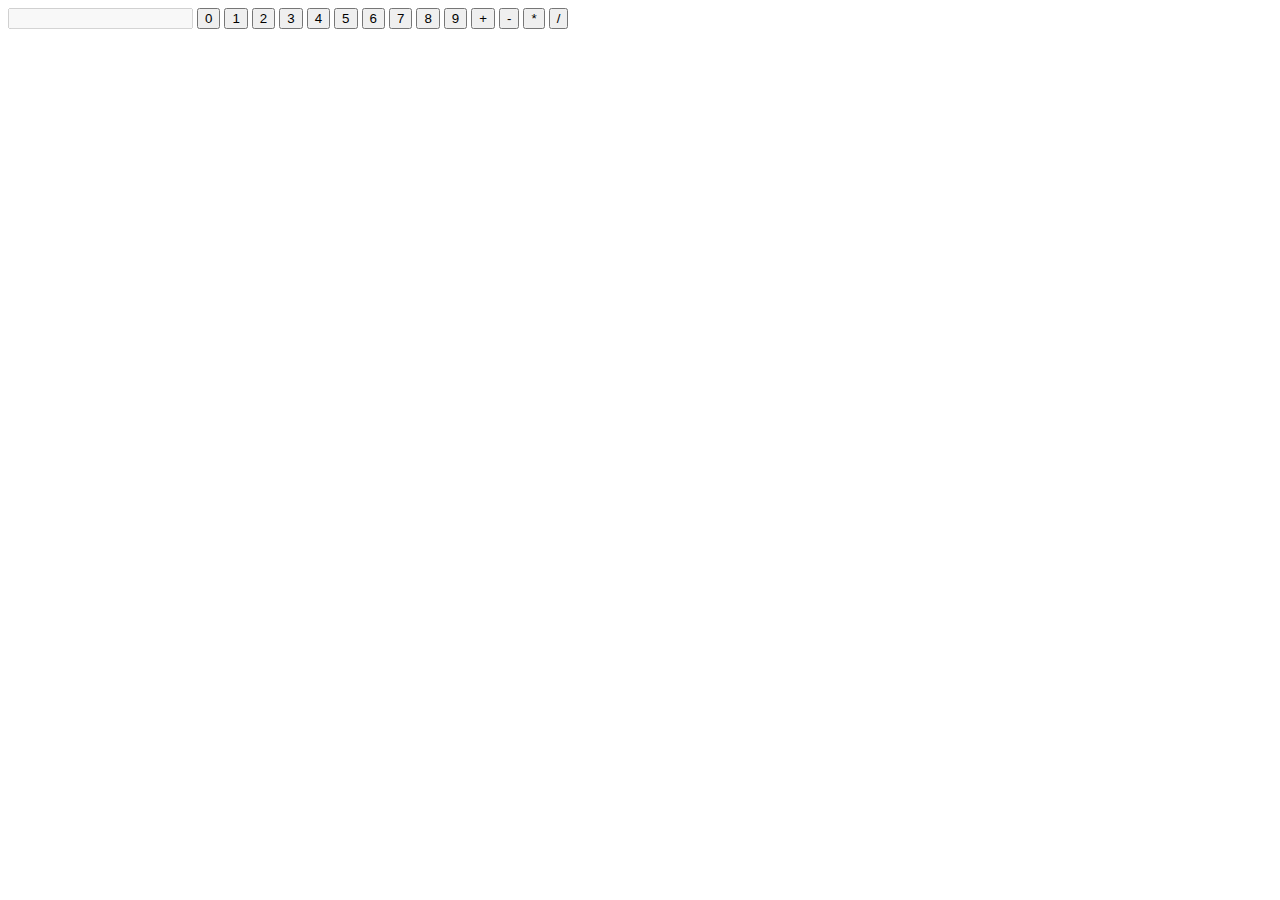
==== index.html @ 0440d81a "Create html buttons and basic functions" ====
<!DOCTYPE html>
<html lang="en">
<head>
    <meta charset="UTF-8">
    <meta name="viewport" content="width=device-width, initial-scale=1.0">
    <title>Calculadora</title>
    <link rel="stylesheet" href="style.css">
    <script src="script.js" defer></script>
</head>
<body>
    <input type="text" id="display" disabled>

	<button id="button-0">0</button>
	<button id="button-1">1</button>
	<button id="button-2">2</button>
	<button id="button-3">3</button>
	<button id="button-4">4</button>
	<button id="button-5">5</button>
	<button id="button-6">6</button>
	<button id="button-7">7</button>
	<button id="button-8">8</button>
	<button id="button-9">9</button>

	<button id="button-soma">+</button>
	<button id="button-subtracao">-</button>
	<button id="button-multiplicacao">*</button>
	<button id="button-divisao">/</button>
</body>
</html>
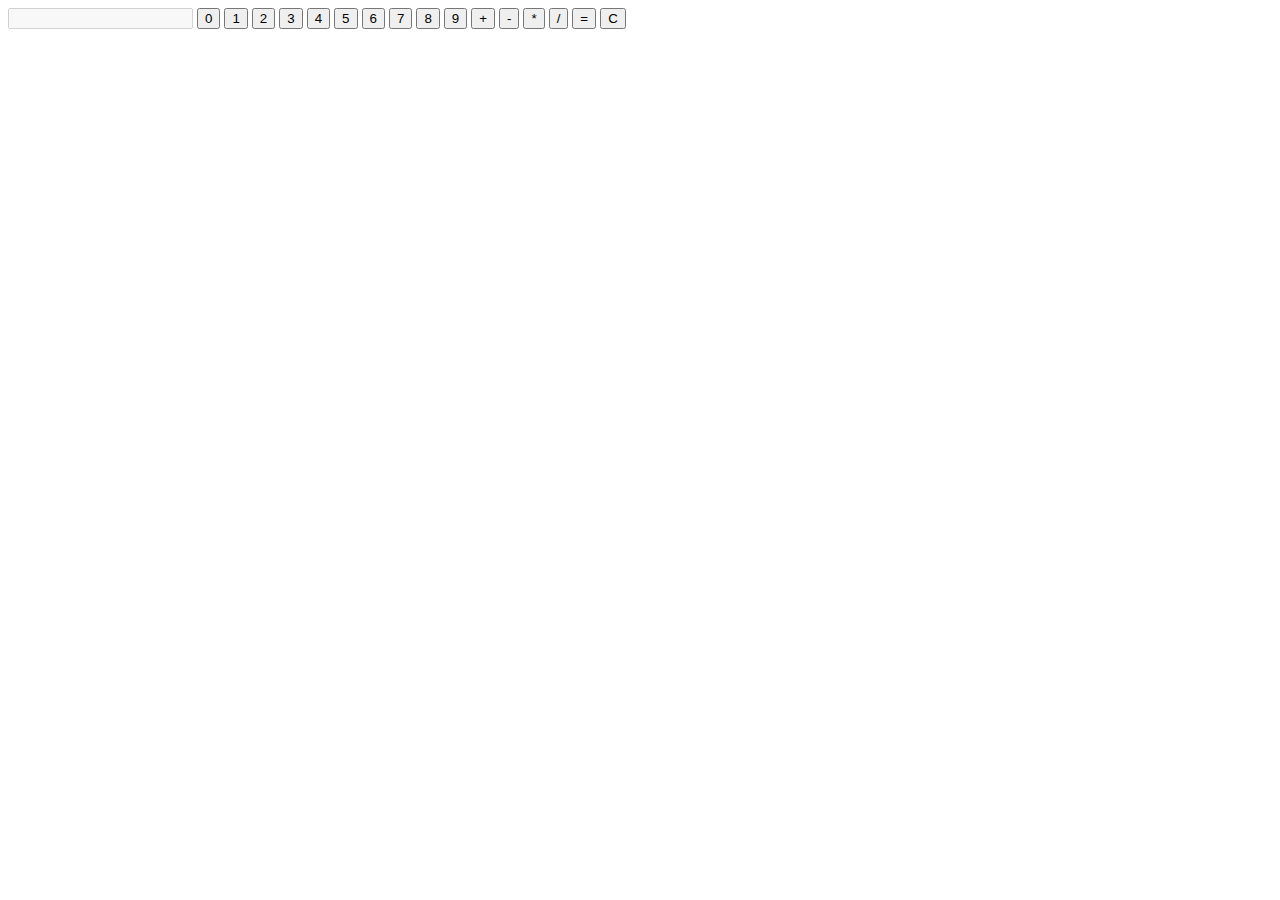
==== commit 858228e6: "Create function operate and add html buttons" ====
--- a/index.html
+++ b/index.html
@@ -25,5 +25,7 @@
 	<button id="button-subtracao">-</button>
 	<button id="button-multiplicacao">*</button>
 	<button id="button-divisao">/</button>
+    <button id="button-igual">=</button>
+    <button id="button-limpar">C</button>
 </body>
 </html>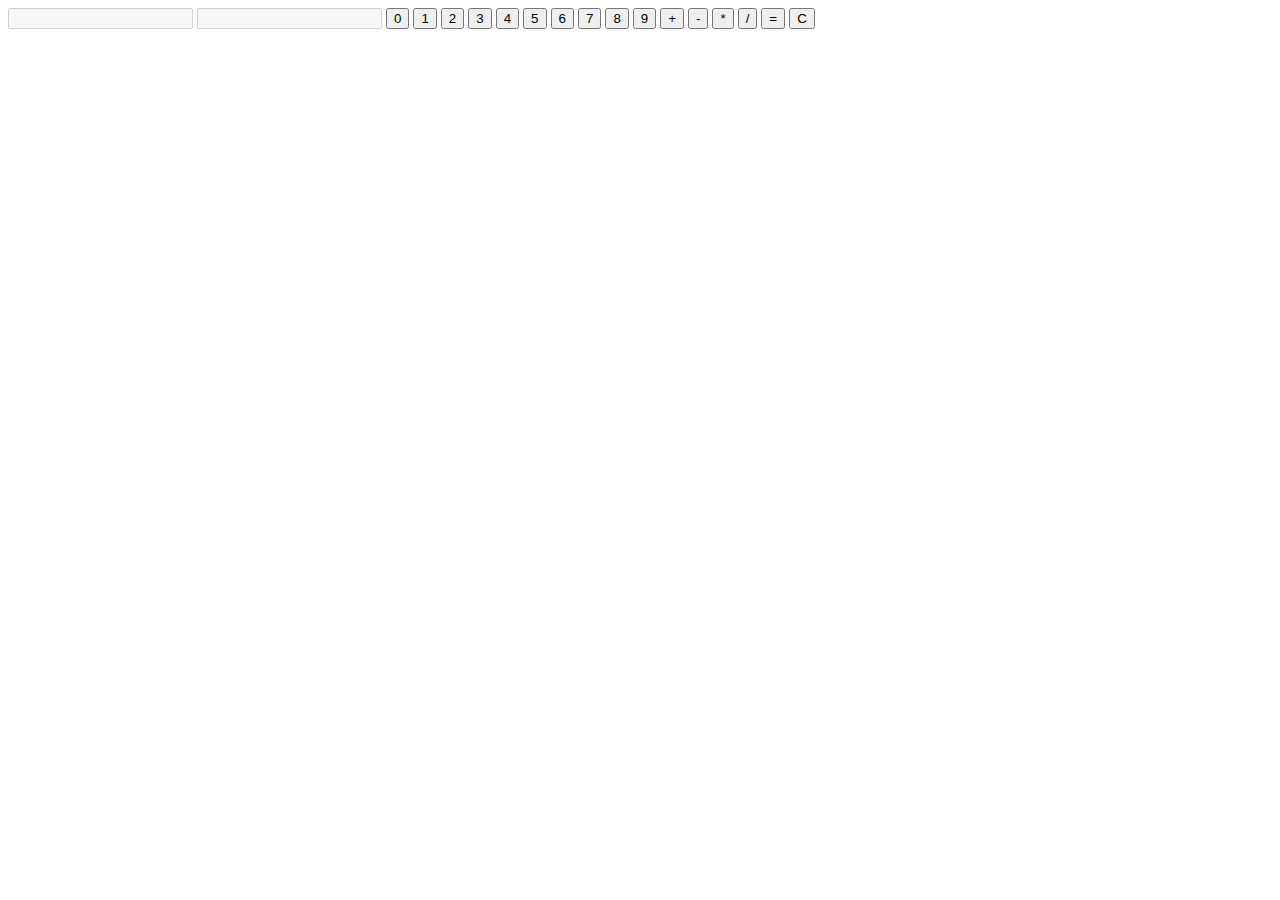
==== commit 48538a14: "Create function getExpression" ====
--- a/index.html
+++ b/index.html
@@ -8,24 +8,27 @@
     <script src="script.js" defer></script>
 </head>
 <body>
-    <input type="text" id="display" disabled>
+	<div class="container">
+		<input type="text" id="display-top" disabled>
+		<input type="text" id="display" disabled>
 
-	<button id="button-0">0</button>
-	<button id="button-1">1</button>
-	<button id="button-2">2</button>
-	<button id="button-3">3</button>
-	<button id="button-4">4</button>
-	<button id="button-5">5</button>
-	<button id="button-6">6</button>
-	<button id="button-7">7</button>
-	<button id="button-8">8</button>
-	<button id="button-9">9</button>
+		<button id="button-0">0</button>
+		<button id="button-1">1</button>
+		<button id="button-2">2</button>
+		<button id="button-3">3</button>
+		<button id="button-4">4</button>
+		<button id="button-5">5</button>
+		<button id="button-6">6</button>
+		<button id="button-7">7</button>
+		<button id="button-8">8</button>
+		<button id="button-9">9</button>
 
-	<button id="button-soma">+</button>
-	<button id="button-subtracao">-</button>
-	<button id="button-multiplicacao">*</button>
-	<button id="button-divisao">/</button>
-    <button id="button-igual">=</button>
-    <button id="button-limpar">C</button>
+		<button id="button-operador-soma">+</button>
+		<button id="button-operador-subtracao">-</button>
+		<button id="button-operador-multiplicacao">*</button>
+		<button id="button-operador-divisao">/</button>
+		<button id="igual">=</button>
+		<button id="limpar">C</button>
+	</div>
 </body>
 </html>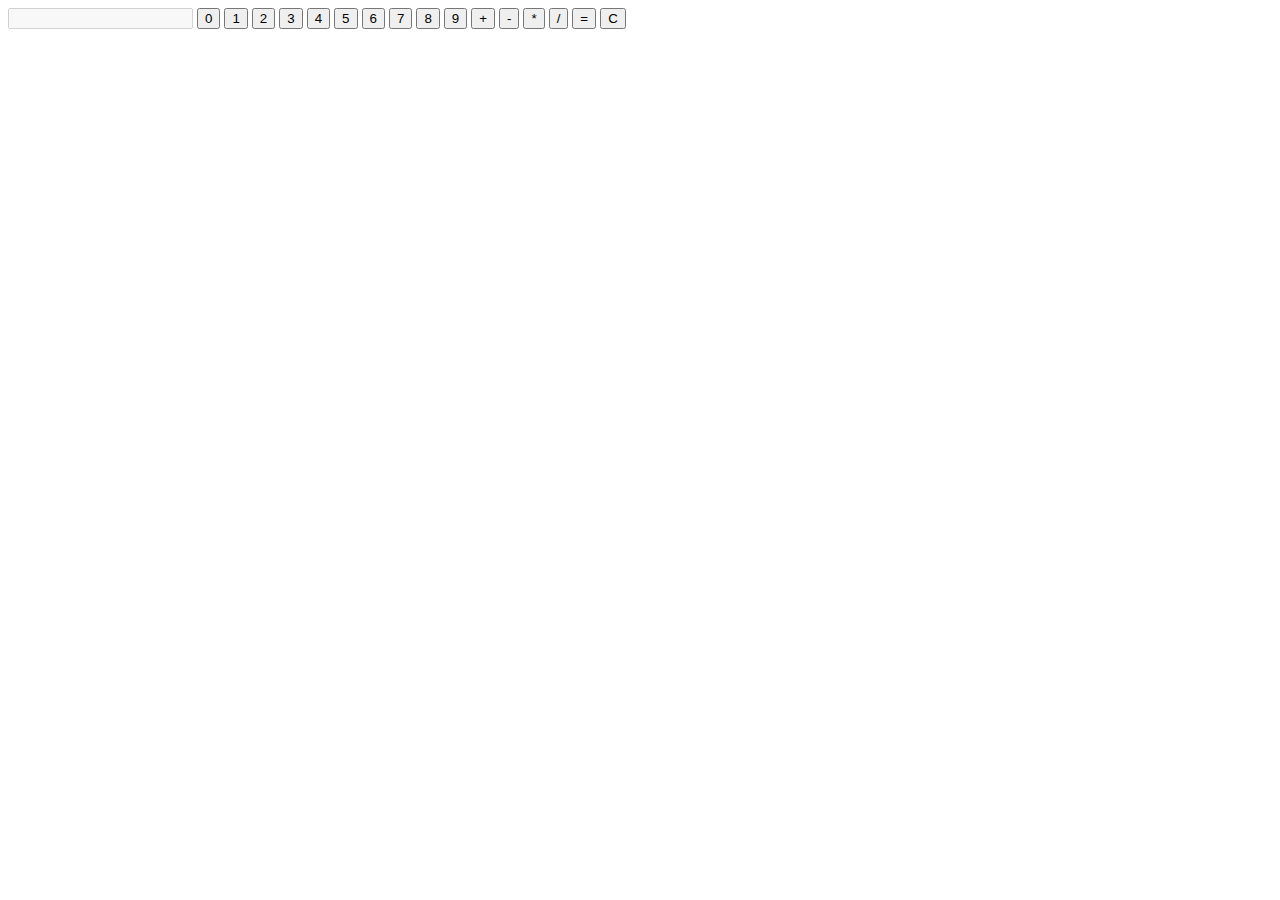
==== commit 921029ec: "Add clear button function" ====
--- a/index.html
+++ b/index.html
@@ -9,7 +9,6 @@
 </head>
 <body>
 	<div class="container">
-		<input type="text" id="display-top" disabled>
 		<input type="text" id="display" disabled>
 
 		<button id="button-0">0</button>
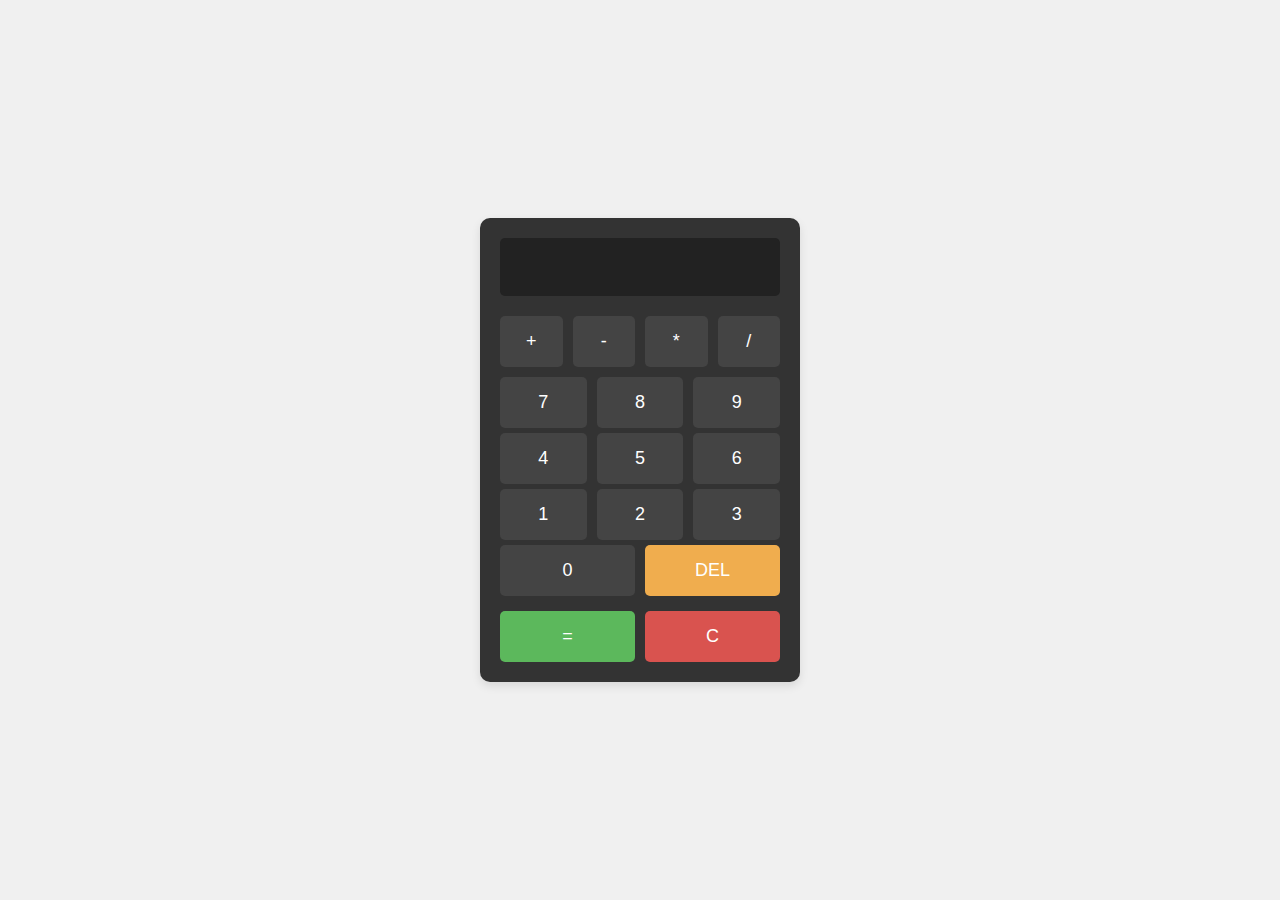
==== commit 9cdb4c7f: "Change css and html" ====
--- a/index.html
+++ b/index.html
@@ -9,25 +9,43 @@
 </head>
 <body>
 	<div class="container">
-		<input type="text" id="display" disabled>
-
-		<button id="button-0">0</button>
-		<button id="button-1">1</button>
-		<button id="button-2">2</button>
-		<button id="button-3">3</button>
-		<button id="button-4">4</button>
-		<button id="button-5">5</button>
-		<button id="button-6">6</button>
-		<button id="button-7">7</button>
-		<button id="button-8">8</button>
-		<button id="button-9">9</button>
-
-		<button id="button-operador-soma">+</button>
-		<button id="button-operador-subtracao">-</button>
-		<button id="button-operador-multiplicacao">*</button>
-		<button id="button-operador-divisao">/</button>
-		<button id="igual">=</button>
-		<button id="limpar">C</button>
+		<div class="displayContainer">
+			<input type="text" id="display" disabled>
+		</div>
+		<div class="operatorContainer">
+			<button id="button-operador-soma">+</button>
+			<button id="button-operador-subtracao">-</button>
+			<button id="button-operador-multiplicacao">*</button>
+			<button id="button-operador-divisao">/</button>
+		</div>
+		<div class="botoes">
+			<div class="buttonContainer">
+				<div class="row">
+					<button id="button-7">7</button>
+					<button id="button-8">8</button>
+					<button id="button-9">9</button>
+				</div>
+				<div class="row">
+					<button id="button-4">4</button>
+					<button id="button-5">5</button>
+					<button id="button-6">6</button>
+				</div>
+				<div class="row">
+					<button id="button-1">1</button>
+					<button id="button-2">2</button>
+					<button id="button-3">3</button>
+				</div>
+				<div class="row">
+					<button id="button-0">0</button>
+					<button id="del">DEL</button>
+				</div>
+			</div>
+			<div class="displayChange">
+				<button id="igual">=</button>
+				<button id="limpar">C</button>
+			</div>
+		</div>
 	</div>
+	
 </body>
 </html>--- a/style.css
+++ b/style.css
@@ -0,0 +1,130 @@
+* {
+    margin: 0;
+    padding: 0;
+    box-sizing: border-box;
+}
+
+body {
+    font-family: Arial, sans-serif;
+    background-color: #f0f0f0;
+    display: flex;
+    justify-content: center;
+    align-items: center;
+    height: 100vh;
+}
+
+.container {
+    background-color: #333;
+    padding: 20px;
+    border-radius: 10px;
+    box-shadow: 0px 4px 10px rgba(0, 0, 0, 0.1);
+    width: 320px;
+    max-width: 100%;
+    display: flex;
+    flex-direction: column;
+    gap: 10px;
+}
+
+.displayContainer {
+    margin-bottom: 10px;
+}
+
+#display {
+    width: 100%;
+    padding: 15px;
+    font-size: 24px;
+    text-align: right;
+    border: none;
+    border-radius: 5px;
+    background-color: #222;
+    color: #fff;
+}
+
+.operatorContainer {
+    display: flex;
+    gap: 10px;
+}
+
+.operatorContainer button {
+    flex: 1;
+    padding: 15px;
+    font-size: 18px;
+    border: none;
+    border-radius: 5px;
+    background-color: #444;
+    color: #fff;
+    cursor: pointer;
+    transition: background-color 0.3s ease;
+}
+
+button:hover {
+    background-color: #555;
+}
+
+button:active {
+    background-color: #666;
+}
+
+.botoes {
+    display: flex;
+    flex-direction: column;
+    gap: 10px;
+}
+
+.row {
+    display: flex;
+    gap: 10px;
+}
+
+.row button {
+    flex: 1;
+    padding: 15px;
+    font-size: 18px;
+    border: none;
+    border-radius: 5px;
+    background-color: #444;
+    color: #fff;
+    cursor: pointer;
+    transition: background-color 0.3s ease;
+    margin-bottom: 5px;
+}
+
+.displayChange {
+    display: flex;
+    gap: 10px;
+}
+
+.displayChange button {
+    flex: 1;
+    padding: 15px;
+    font-size: 18px;
+    border: none;
+    border-radius: 5px;
+    background-color: #5cb85c;
+    color: #fff;
+    cursor: pointer;
+}
+
+#igual {
+    background-color: #5cb85c;
+}
+
+#igual:hover {
+    background-color: #4cae4c;
+}
+
+#limpar {
+    background-color: #d9534f;
+}
+
+#limpar:hover {
+    background-color: #c9302c;
+}
+
+#del {
+    background-color: #f0ad4e;
+}
+
+#del:hover {
+    background-color: #ec971f;
+}
